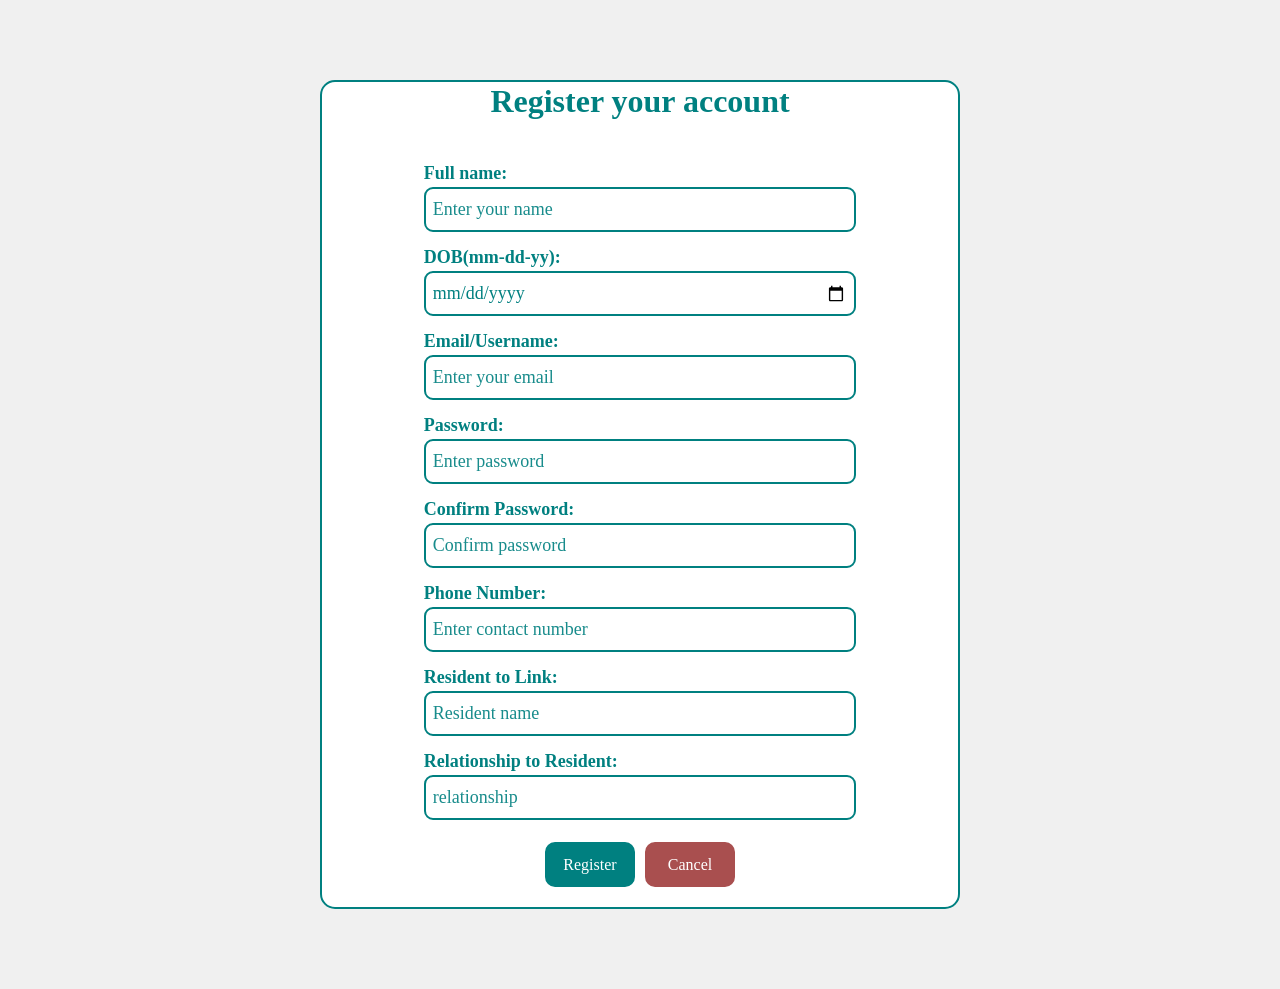
==== register_form_family.html @ 34c62cb3 "modified files & added new files for different dashboards" ====
<!DOCTYPE html>
<html lang="en">
<head>
    <meta charset="UTF-8">
    <meta name="viewport" content="width=device-width, initial-scale=1.0">
    <title>Elder Care Home Management System</title>
    <link rel="stylesheet" href="https://cdn.jsdelivr.net/npm/bootstrap@5.3.2/dist/css/bootstrap.min.css">
    <link rel= "stylesheet" href="style.css">
</head>
<body class="idx_body">

<div class="index_form"> 
    <h2 class="register_user">Register your account</h2>
   
<form action='' method= 'post'><fieldset><br>
   <div class="form-group">
    
    
    
</div>
<label class="form-label">Full name:<input type="name" id="name" name="name" placeholder="Enter your name"> </label>
<label class="form-label">DOB(mm-dd-yy):<input type="date" id="date" name="date" ></label>
<label class="form-label">Email/Username: <input type="email" id="email" name="email" placeholder="Enter your email"></label>

<label class="form-label">Password:<input type="password" id="password" name="password" placeholder="Enter password"></label>
<label class="form-label">Confirm Password:<input type="password" id="confirm_password" name="confirm_password" placeholder="Confirm password"></label>

<label class="form-label">Phone Number:
<input type="tel" id="phone" name="phone" placeholder="Enter contact number"></label>
<label class="form-label">Resident to Link:
<input type="tel" id="Link_resident_name" name="link_resident_name" placeholder="Resident name"></label>
<label class="form-label">Relationship to Resident:
<input type="text" id="relationship" name="relationship" placeholder="relationship"></label>

<div class="btn_container">
<button type="submit" class="idx_btn"  name="register" id="register">Register</button>
<button type= "reset" class='idx_btn' name="cancel" id="cancel">Cancel</button></div>

</fieldset>
</form>
</div>   
</body>
</html>
---- style.css ----
*{
font-family: 'Times New Roman', Times, serif;
margin:0px;
padding:0px;
}

.idx_body{
   
    display:flex;
    justify-content:center;
    align-items:center;
    background-color:rgb(240, 240, 240);
}
    


.index_form{
   width:50vw;
    height:auto;
    display: flex;
    flex-direction:column;
justify-items: center;
     align-items:center;
  background-color:white;
   color:white;
   margin-top:80px;
  margin-bottom:80px;
  border-radius:15px;border: 2px solid teal;
   
}
.idx_login,.register_user{
    color:teal;
    font-weight:600;
}


.idx_img {
    width: 180px;     
    height: auto;       
    display: block;
    border-radius:20px;
    
     
}
.idx_img_container{width: 100%;
    display: flex;
    justify-content: center;
    margin-bottom:20px;
    }


.idx_heading1{
margin-top:7px;
font-weight:600;
 margin-bottom:20px;}

fieldset{
   
    width:100%;
    display:flex;
    flex-direction:column;
    justify-content:center;
        align-items:stretch;
    gap:4px;
    
    
   
}

.form-label{
    font-size:18px;
    font-weight:550;
    color:teal;
    margin-bottom:0px;
   
} 
input{
    width:100%;
    border-radius:9px;
    background-color:white;
    border:2px solid teal;
    color:teal;
    margin-bottom:8px; 
    padding:7px;
   }
input::placeholder{
       color:teal; 
      opacity:0.9;
}
input[type="radio"] {
    width: auto;
    margin-right: 5px;
}
.radio-label {
    font-size: 16px;
    color: teal;
    margin-right: 15px;
    font-weight: normal;
}

.idx_link{
    color:teal;;font-size:0.88em;
   }

.btn_container {
    display: flex;              
    justify-content: center;  
    align-items:center;
    gap: 10px;                
    margin-top: 10px;         
}

.idx_btn{
   min-width:90px;
      border: none;
      border-radius: 10px;
      height:5vh;
      padding-left:3px; 
      padding-right:3px;
     background-color:teal;
      color:white;
      border: 2px solid teal;
   margin-bottom: 20px;

}
#cancel{
   
    background-color:rgb(169, 79, 79);
    border: 2px solid rgb(169, 79, 79);
    
}
#cancel:hover{
    background-color:darkred;
}
.idx_btn:hover{
    background-color:darkgreen;
}
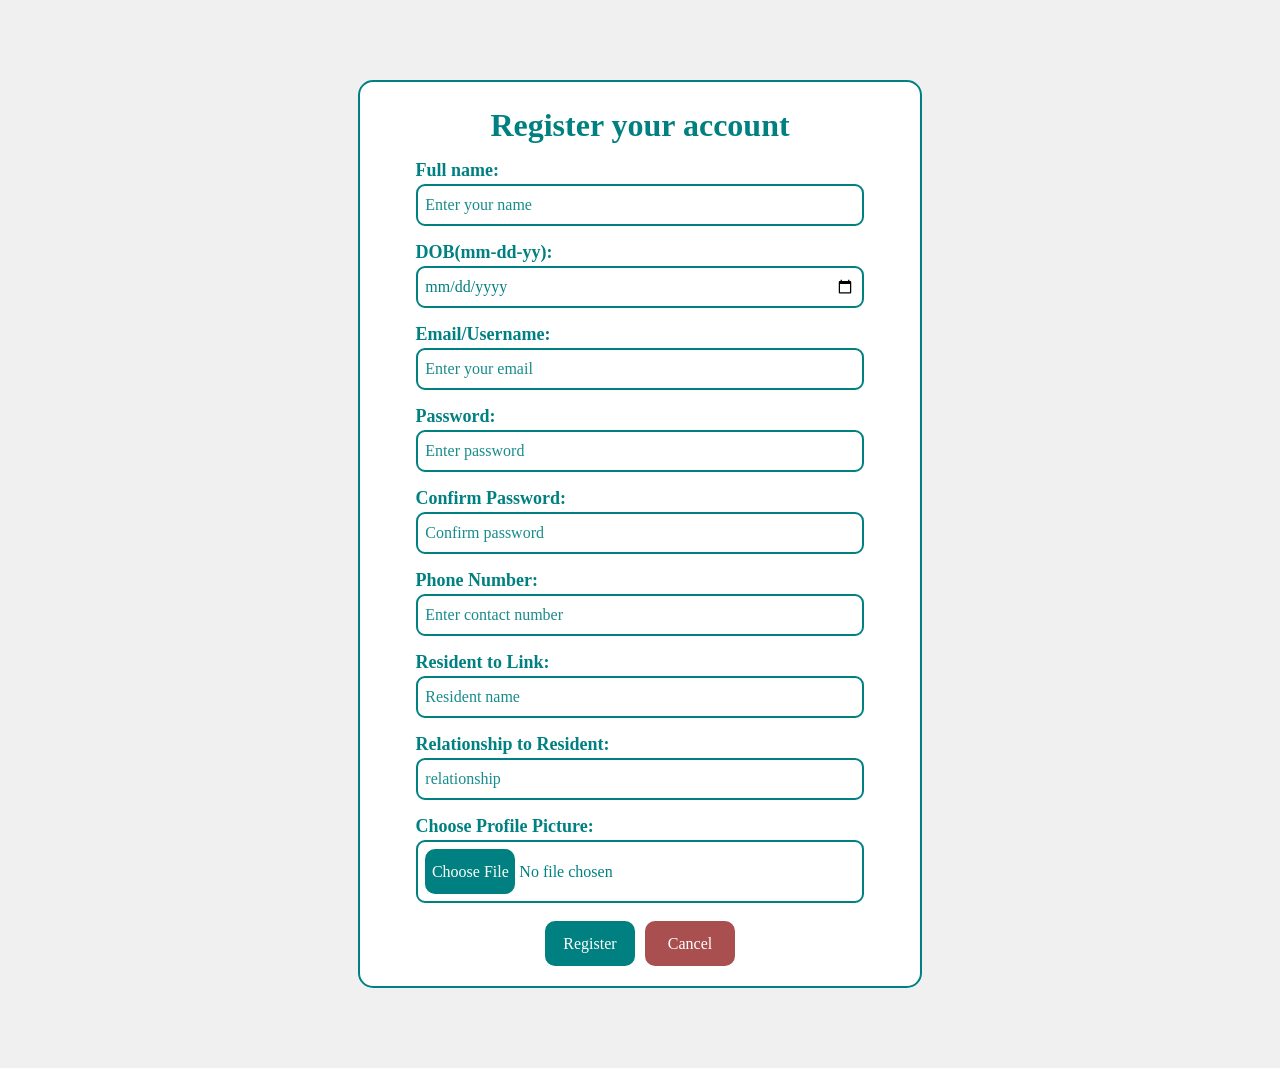
==== commit 5ce6d89f: "changed files & integratedd all code into dashboard files" ====
--- a/register_form_family.html
+++ b/register_form_family.html
@@ -9,28 +9,32 @@
 </head>
 <body class="idx_body">
 
-<div class="index_form"> 
-    <h2 class="register_user">Register your account</h2>
+
    
-<form action='' method= 'post'><fieldset><br>
+   
+<form class= "idx_form" action='' method= 'post'><fieldset><br>
+     <h2 class="register_user">Register your account</h2>
    <div class="form-group">
     
     
     
 </div>
-<label class="form-label">Full name:<input type="name" id="name" name="name" placeholder="Enter your name"> </label>
-<label class="form-label">DOB(mm-dd-yy):<input type="date" id="date" name="date" ></label>
-<label class="form-label">Email/Username: <input type="email" id="email" name="email" placeholder="Enter your email"></label>
+<label class="form-label"> Full name:</label><input class="idx_input" type="name" id="name" name="name" placeholder="Enter your name">
+<label class="form-label">DOB(mm-dd-yy):</label><input class="idx_input" type="date" id="date" name="date" >
+<label class="form-label">Email/Username: </label><input class="idx_input" type="email" id="email" name="email" placeholder="Enter your email">
 
-<label class="form-label">Password:<input type="password" id="password" name="password" placeholder="Enter password"></label>
-<label class="form-label">Confirm Password:<input type="password" id="confirm_password" name="confirm_password" placeholder="Confirm password"></label>
+<label class="form-label">Password:</label><input class="idx_input" type="password" id="password" name="password" placeholder="Enter password">
+<label class="form-label">Confirm Password:</label><input class="idx_input" type="password" id="confirm_password" name="confirm_password" placeholder="Confirm password">
 
-<label class="form-label">Phone Number:
-<input type="tel" id="phone" name="phone" placeholder="Enter contact number"></label>
-<label class="form-label">Resident to Link:
-<input type="tel" id="Link_resident_name" name="link_resident_name" placeholder="Resident name"></label>
-<label class="form-label">Relationship to Resident:
-<input type="text" id="relationship" name="relationship" placeholder="relationship"></label>
+<label class="form-label">Phone Number:</label>
+<input class="idx_input" type="tel" id="phone" name="phone" placeholder="Enter contact number">
+<label class="form-label">Resident to Link:</label>
+<input class="idx_input" type="tel" id="Link_resident_name" name="link_resident_name" placeholder="Resident name">
+<label class="form-label">Relationship to Resident:</label>
+<input class="idx_input" type="text" id="relationship" name="relationship" placeholder="relationship">
+<label class="form-label">Choose Profile Picture:</label>
+<input class="idx_input" type="file" id="profile_picture" name="profile_picture" accept="image/*">
+
 
 <div class="btn_container">
 <button type="submit" class="idx_btn"  name="register" id="register">Register</button>
@@ -38,6 +42,6 @@
 
 </fieldset>
 </form>
-</div>   
+  
 </body>
 </html>
--- a/style.css
+++ b/style.css
@@ -5,7 +5,6 @@
 }
 
 .idx_body{
-   
     display:flex;
     justify-content:center;
     align-items:center;
@@ -14,25 +13,32 @@
     
 
 
-.index_form{
-   width:50vw;
+.idx_form{
+   width: 55vw;
     height:auto;
     display: flex;
-    flex-direction:column;
-justify-items: center;
-     align-items:center;
-  background-color:white;
+flex-direction:column;
+justify-content: center;
+align-items:center;;
    color:white;
    margin-top:80px;
   margin-bottom:80px;
-  border-radius:15px;border: 2px solid teal;
+  
    
+  
 }
 .idx_login,.register_user{
+    
     color:teal;
     font-weight:600;
 }
 
+.radio-group{
+    display:flex;
+    justify-content: center;
+    align-items:center;
+    margin-bottom:20px;
+}
 
 .idx_img {
     width: 180px;     
@@ -42,7 +48,7 @@
     
      
 }
-.idx_img_container{width: 100%;
+.idx_img_container{width: 90%;
     display: flex;
     justify-content: center;
     margin-bottom:20px;
@@ -55,27 +61,31 @@
  margin-bottom:20px;}
 
 fieldset{
-   
-    width:100%;
+   width: 80%;
+   height:auto;
     display:flex;
     flex-direction:column;
-    justify-content:center;
-        align-items:stretch;
-    gap:4px;
-    
-    
-   
+    justify-content: center;
+    align-items:center; 
+    border-radius:15px;
+    background-color:white;
+    border: 2px solid teal;
 }
 
+
 .form-label{
+    align-self:flex-start;
+    margin-left:45px;
+    padding-left:10px;
     font-size:18px;
     font-weight:550;
     color:teal;
+    margin-top:5px;
     margin-bottom:0px;
-   
-} 
-input{
-    width:100%;
+    margin-right:20px;
+   } 
+.idx_input{
+    width:80%;
     border-radius:9px;
     background-color:white;
     border:2px solid teal;
@@ -89,12 +99,14 @@
 }
 input[type="radio"] {
     width: auto;
+ 
     margin-right: 5px;
 }
 .radio-label {
     font-size: 16px;
     color: teal;
-    margin-right: 15px;
+    margin-right: 10px;
+    margin-left:10px;
     font-weight: normal;
 }
 
@@ -110,6 +122,19 @@
     margin-top: 10px;         
 }
 
+input[id=profile_picture]::-webkit-file-upload-button{
+    min-width:90px;
+      border: none;
+      border-radius: 10px;
+      height:5vh;
+      padding-left:3px; 
+      padding-right:3px;
+     background-color:teal;
+      color:white;
+      border: none;
+ 
+
+}
 .idx_btn{
    min-width:90px;
       border: none;
@@ -135,3 +160,5 @@
 .idx_btn:hover{
     background-color:darkgreen;
 }
+
+
